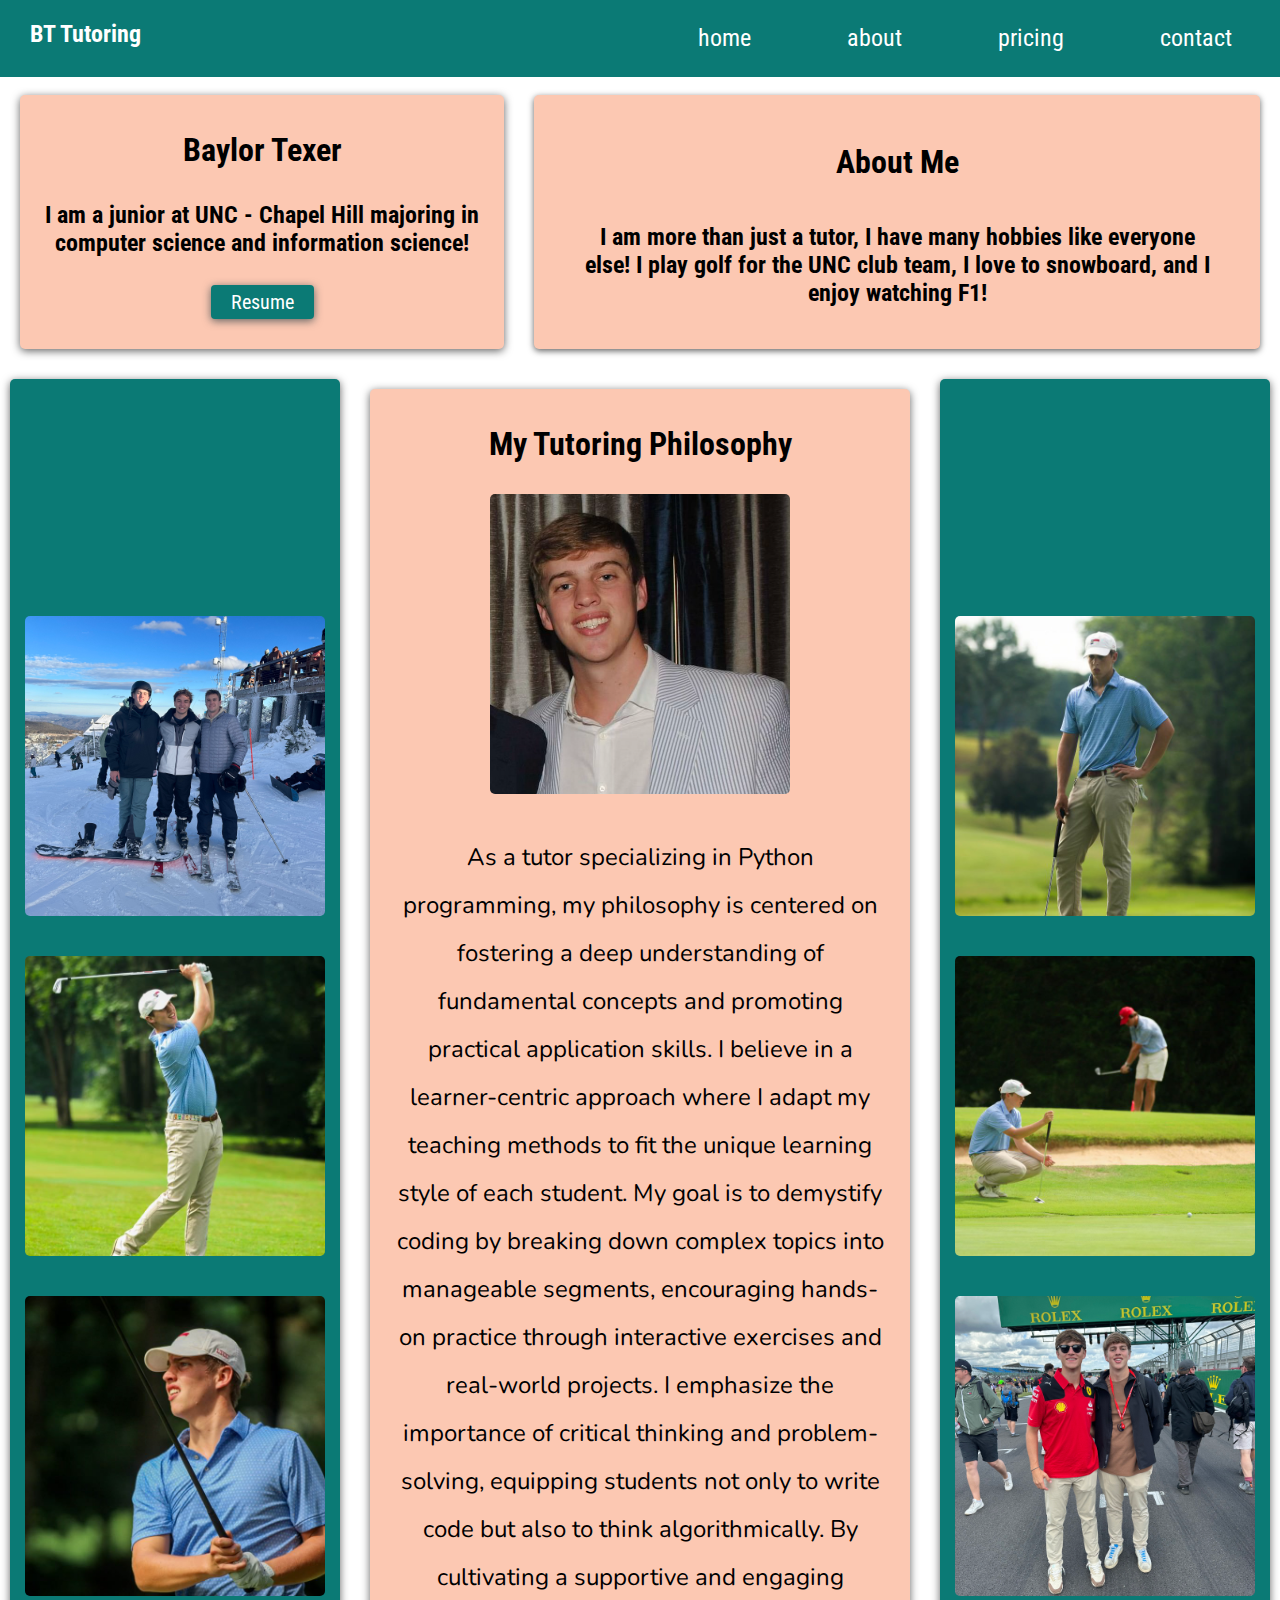
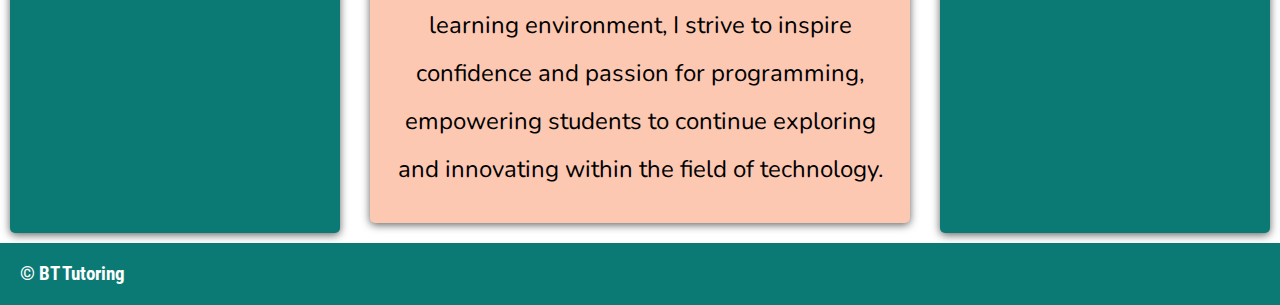
==== about.html @ c2531e62 "first commit" ====
<!DOCTYPE html>
<html lang="en">
  <head>
    <meta charset="utf-8">
    <title>Assignment 4</title>
    <meta name="author" content="Adtile">
    <meta name="viewport" content="width=device-width,initial-scale=1">
    <link rel="stylesheet" href="https://cdnjs.cloudflare.com/ajax/libs/font-awesome/4.7.0/css/font-awesome.min.css">
    <link rel="stylesheet" href="css/styles.css">
    <link rel="stylesheet" href="css/nav-styles.css">
    <script src="js/responsive-nav.js"></script>
  </head>

  <body>
    <header>
      <a href="Services-and-prices.html" class="top" data-scroll>BT Tutoring</a> 
      <nav class="nav-collapse">
        <ul>
          <li class="menu-item"><a href="index.html">home</a></li>
          <li class="menu-item"><a href="about.html">about</a></li>
          <li class="menu-item"><a href="Services-and-prices.html">pricing</a></li>
          <li class="menu-item"><a href="contact.html">contact</a></li>
        </ul>
      </nav>
    </header>
      <main> 
        <div class="info">
          <div class="text">
          <h1>Baylor Texer</h1>
          <h2>I am a junior at UNC - Chapel Hill majoring in computer science and information science!</h2>
            <div class="learn"><a href="Baylor-Texer-Résumé-Final.pdf">Resume</a></div>
          </div>
          </div>
        <div class="forms">
          <div class="forms1">
            <h1>About Me</h1>
            <h2>
              I am more than just a tutor, I have many hobbies like everyone else! I play golf for the UNC club team, I love to snowboard, and I enjoy watching F1!
            </h2>
          </div>
        </div>
      </main>
      <div class="second">
        <div class="secondary">
          <div class="zooming-image img7" role="img" aria-label="baylor snowboarding with two friends"></div>
          <div class="zooming-image img8" role="img" aria-label="baylor playing golf"></div>
          <div class="zooming-image img9" role="img" aria-label="baylor playing golf"></div>
        </div>
        <div class="reviews-section">
          <h1>My Tutoring Philosophy</h1>
          <div class="zooming-image img13" role="img" aria-label="head shot of baylor"></div>
          <p class="review-text">
            As a tutor specializing in Python programming, my philosophy is centered on fostering a deep understanding of fundamental concepts and promoting practical application skills. I believe in a learner-centric approach where I adapt my teaching methods to fit the unique learning style of each student. My goal is to demystify coding by breaking down complex topics into manageable segments, encouraging hands-on practice through interactive exercises and real-world projects. I emphasize the importance of critical thinking and problem-solving, equipping students not only to write code but also to think algorithmically. By cultivating a supportive and engaging learning environment, I strive to inspire confidence and passion for programming, empowering students to continue exploring and innovating within the field of technology.
          </p>
        </div>
        <div class="secondary">
          <div class="zooming-image img10" role="img" aria-label="baylor playing golf"></div>
          <div class="zooming-image img11" role="img" aria-label="baylor playing golf"></div>
          <div class="zooming-image img12" role="img" aria-label="baylor at an F1 race"></div>
        </div>
      </div>
        
        
        <div class="footer">
          <h3>&copy; BT Tutoring</h3>
        </div>
    <script src="js/fastclick.js"></script>
    <script src="js/scroll.js"></script>
    <script src="js/fixed-responsive-nav.js"></script>
  </body>
</html>
---- css/styles.css ----
@import url('https://fonts.googleapis.com/css2?family=Roboto+Condensed:ital,wght@0,100..900;1,100..900&display=swap');
@import url("https://fonts.googleapis.com/css2?family=Nunito:ital,wght@0,200..1000;1,200..1000&display=swap");
* {
  font-family: "Roboto Condensed", sans-serif;
  box-sizing: border-box;
}





html, body, h1, h2 {
  margin: 0;
  padding: 0;
}

h1, h2 {
  margin: 1rem;
}

.learn {
  background-color: #0B7A75;
  padding: 5px 20px;
  margin-bottom: 10px;
  border-radius: 4px;
  color: white;
  transition: all 500ms;
  margin-top: 0.7rem;
  box-shadow: rgba(99,99,99) 0px 2px 8px 0px;
}

form input, form textarea, form button {
  padding: 0.8em;
  margin-top: 0.5em;
  border: 2px solid #ccc;
}

form input:focus, form textarea:focus {
  border-color: #5b1579;
}

h1 {
  font-size: 2rem;
}

h2 {
    font-size: 1.5rem;
}

.learn a {
  color: white;
  text-decoration: none;
  font-size: 20px;
}

.learn:hover, .learn:focus {
  background-color: #9381FF;
}

.text {
  display: flex;
  justify-content: flex-start;
  align-items: center;
  flex-direction: column;
}

.forms {
  flex: 1 1 60%;
  margin: 10px;
}

.secondary {
  display: flex;
  flex-direction: row;
  justify-content: center;
  border-radius: 5px;
  box-shadow: rgba(99,99,99) 0px 2px 8px 0px;
  margin: 20px;
  background-color: #0B7A75;
}
.additional-info h2 {
  display: flex;
  justify-content: center;
  align-items: center;
}

.additional-info p {
  display: flex;
  justify-content: center;
  align-items: center;
}
.map {
  display: flex;
  justify-content: center; 
  align-items: center;    
  width: 100%;            
  height: 450px;         
}



@keyframes zooming-image {
  0% {
    transform: scale(1, 1);
  }
  50% {
    transform: scale(1.2, 1.2);
  }
  100% {
    transform: scale(1, 1);
  }
}

header {
  color: white;
  background-color: #0B7A75;
}

main {
  display: flex;
  flex-direction: column;
  gap: 10px;
  padding-top: 75px;
}

.top {
  color: white;
}

.zooming-image {
  height: 180px;
  border-radius: 5px;
  margin: 15px;
  width: 180px;
}


.zooming-image:hover, .zooming-image:focus {
  animation: zooming-image 3.0s ease-in-out;
}

form {
  display: flex;
  flex-direction: column;
  justify-content: space-around;
}

form label {
  display: block;
  margin-bottom: 5px;
  margin-top: 10px;
  font-size: 25px;
}

button {
  background-image: linear-gradient(to right,#0B7A75 0%,#9381FF 50%, #FCC8B2 100%); 
  display: block;
  text-align: center;
  text-transform: uppercase;
  color: white;
  margin: 10px;
  padding: 1em 2em;
  text-decoration: none;
  transition: all 0.5s;
  border: none;
  border-radius: 4px;
  margin: 0 auto;
  font-weight: 800;
  font-size: 1em;
  background-size: 200% auto;
  box-shadow: rgba(99,99,99) 0px 2px 8px 0px;
}

.forms1 > * {
  padding: 0.5em;
}

.forms1 {
  margin: 0rem auto;
  padding: 1em;
  border-radius: 5px;
  box-shadow: rgba(99,99,99) 0px 2px 6px 0px;
  background-color: #FCC8B2;
}



.forms1 h1 {
  display: flex;
  justify-content: center;
}

.forms h2 {
  display: flex;
  justify-content: center;
  padding: 10px;
  text-align: center;
}


form p {
  font-size: 20px;
  color: black;
}

h3 {
  margin: 0;
}

input:hover,
textarea:hover,
input:focus,
textarea:focus {
  outline: 1px solid #0B7A75;
}

.img1 {
  background-image: url('https://images.pexels.com/photos/4974914/pexels-photo-4974914.jpeg?auto=compress&cs=tinysrgb&w=800');
  background-size: cover;
  background-repeat: no-repeat;
  background-position: center;

}

.img2 {
  background-image: url("https://images.pexels.com/photos/574071/pexels-photo-574071.jpeg?auto=compress&cs=tinysrgb&w=800");
  background-size: cover;
  background-repeat: no-repeat;
  background-position: center;
}

.img3 {
  background-image: url("https://images.pexels.com/photos/879109/pexels-photo-879109.jpeg?auto=compress&cs=tinysrgb&w=800");
  background-size: cover;
  background-repeat: no-repeat;
  background-position: center;
}

.img4 {
  background-image: url('/pexels-goumbik-574070.jpg');
  background-size: cover;
  background-repeat: no-repeat;
  background-position: center;

}

.img5 {
  background-image: url("/pexels-kevin-ku-92347-577585.jpg");
  background-size: cover;
  background-repeat: no-repeat;
  background-position: center;
}

.img6 {
  background-image: url("/pexels-olia-danilevich-4974920.jpg");
  background-size: cover;
  background-repeat: no-repeat;
  background-position: center;
}

.img7 {
  background-image: url(/IMG_0432.jpg);
  background-size: cover;
  background-repeat: no-repeat;
  background-position: center;
}

.img8 {
  background-image: url("/sports-pic.jpg");
  background-size: cover;
  background-repeat: no-repeat;
  background-position: center;
}

.img9 {
  background-image: url("/IMG_5779.jpg");
  background-size: cover;
  background-repeat: no-repeat;
  background-position: center;
}


.img10 {
  background-image: url(/IMG_5670.jpg);
  background-size: cover;
  background-repeat: no-repeat;
  background-position: center;
}

.img11 {
  background-image: url("/IMG_5839.jpg");
  background-size: cover;
  background-repeat: no-repeat;
  background-position: center;
}

.img12 {
  background-image: url("/IMG_3844.jpg");
  background-size: cover;
  background-repeat: no-repeat;
  background-position: center;
}

.img13 {
  background-image: url("/Screenshot-2024-04-23-at-11.35.54-AM.png");
  background-size: cover;
  background-repeat: no-repeat;
  background-position: center;
}
.footer {
  background: #0B7A75;
  display: flex;
  justify-content: space-between;
  align-items: center;
  padding: 20px;
  color: white;

}

.reviews-section {
  background-color: #FCC8B2; 
  border-radius: 5px;
  box-shadow: rgba(99,99,99) 0px 2px 8px 0px;
  padding: 20px;
  text-align: center; 
  display: flex;
  flex-direction: column;
  justify-content: space-around;
  align-items: center;
  margin: 20px;
}

.reviews-section h2 {
  color: #333;
  margin-bottom: 10px;
}


.stars-container {
  display: flex;
  justify-content: center; 
  align-items: center;
  margin-bottom: 10px; 
}

.fa.fa-star.checked {
  color: orange; 
  margin: 0 2px; 
  font-size: 24px;
}

.review-text {
  color: #000000;
  font-size: 1.5rem;
  line-height: 2;
  margin-bottom: 10px; 
}


.contact-form {
  margin: 20px;
  padding: 20px;
  background-color: #FCC8B2;
  border-radius: 5px;
  box-shadow: rgba(99,99,99) 0px 2px 8px 0px;
}


.footer h2 {
  color: white;
}

.info {
  border-radius: 5px;
  box-shadow: rgba(99,99,99) 0px 2px 8px 0px;
  flex: 1 1 40%;
  display: flex;
  justify-content: center;
  align-items: center;
  margin: 10px;
  background-color: white;
  text-align: center;
  background-color: #FCC8B2;
}




input,
textarea,
button {
  width: 100%;
  border: 1px solid black;
  border-radius: 4px;
  padding: 1em;
}

button:hover {
  background-position: right center;
}

.info .text h1, .info .text h2 {
  text-align: center;
}

.pricing-section {
  width: 80%;
  margin: 20px auto;
  text-align: center;
}

.pricing-table {
  display: flex;
  justify-content: space-around;
  margin-top: 20px;
}

.pricing-option {
  background: #fff;
  border: 1px solid #ddd;
  padding: 20px;
  width: 30%;
  box-shadow: 0 0 10px #ccc;
}

.pricing-option h3 {
  color: #333;
}

.pricing-option p {
  font-size: 24px;
  color: #333;
}

.pricing-option ul {
  list-style: none;
  padding: 0;
}

.pricing-option ul li {
  text-align: left;
  padding: 8px;
}

p {
  font-family: "Nunito", sans-serif;
}

@media screen and (min-width: 768px) {
  main {
      display: flex;
      flex-direction: row;
      margin: 10px;
  }
  .secondary {
      display: flex;
      flex-direction: column; 
      flex-wrap: wrap;
      justify-content: center; 
      gap: 10px; 
      margin:10px ;
  }

  .zooming-image {
      height: 300px;
      width: 300px; 
  }

  .reviews-section {
      flex: 1; 
  }

  .second {
      display: flex;
      align-items: stretch;
      justify-content: center;
  }
}
---- css/nav-styles.css ----
html,
body {
  margin: 0;
  padding: 0;
  border: 0;
}

a:active,
a:hover {
  background-color: #9381FF;
  border-radius: 30px;
  color: white;
  transition: all 500ms;
}

li:active,
li:hover {
  background-color: #9381FF;
  border-radius: 30px;
  color: white;
  transition: all 500ms;
  box-shadow: rgba(99,99,99) 0px 2px 8px 0px;
}


@font-face {
  font-family: "responsivenav";
  src: url("../icons/responsivenav.eot");
  src: url("../icons/responsivenav.eot?#iefix") format("embedded-opentype"),
    url("../icons/responsivenav.ttf") format("truetype"),
    url("../icons/responsivenav.woff") format("woff"),
    url("../icons/responsivenav.svg#responsivenav") format("svg");
  font-weight: normal;
  font-style: normal;
}

.nav-toggle {
  width: 60px;
  float: right;
  text-decoration: none;
  text-indent: -300px;
  position: relative;
  overflow: hidden;
  height: 55px;
}

.nav-toggle:before {
  color: white;
  font: normal 28px/55px "responsivenav";
  width: 100%;
  left: 0px;
  text-align: center;
  position: absolute;
  content: "\2261"; 
  text-indent: 0;
  top: 0;
  text-transform: none;
  
}

.nav-toggle.active:before {
  font-size: 24px;
  content: "\78"; 
}

.nav-collapse ul {
  margin: 0;
  padding: 0;
  display: flex;
  flex-direction: column;
  align-items: flex-end;
  list-style: none;
}

.nav-collapse li {
  display: block;
}

.js .nav-collapse {
  clip: rect(0 0 0 0);
  max-height: 0;
  position: absolute;
  display: block;
  overflow: hidden;
  zoom: 1;
}

.nav-collapse.opened {
  max-height: 9999px;
}

header {
  display: flex;
  justify-content: space-between;
}

header {
  position: fixed;
  z-index: 3;
  width: 100%;
  left: 0;
  top: 0;
  font-size: 1.5rem;
}

.top{
  text-decoration: none;
  font-weight: bold;
  margin-left: 10px;
  padding: 20px;
  color: white;
}

.fixed {
  position: fixed;
  width: 100%;
  left: 0;
  top: 0;
}

.nav-collapse,
.nav-collapse * {
  box-sizing: border-box;
}

.nav-collapse,
.nav-collapse ul {
  list-style: none;
  display: flex;
  justify-content: end;
}

.nav-collapse a {
  text-decoration: none;
  padding: 0.7em 1em;
  color: white;
  width: 100%;
  display: block;
}

.nav-collapse ul ul a {
  padding-left: 2em;
}

@media screen and (min-width: 768px) {
  .nav-collapse ul {
  flex-direction: row;
  align-items: flex-end;
}
  
  .nav-collapse li {
    width: auto;
  }

  .nav-collapse a {
  text-align: center;
  border-top: 0;
  padding: 1.02em 2em;
  margin: 0;
  }

  .nav-collapse ul ul a {
    display: none;
  }

  .nav-collapse.closed {
    max-height: none;
  }
  .nav-toggle {
    display: none;
  }
}
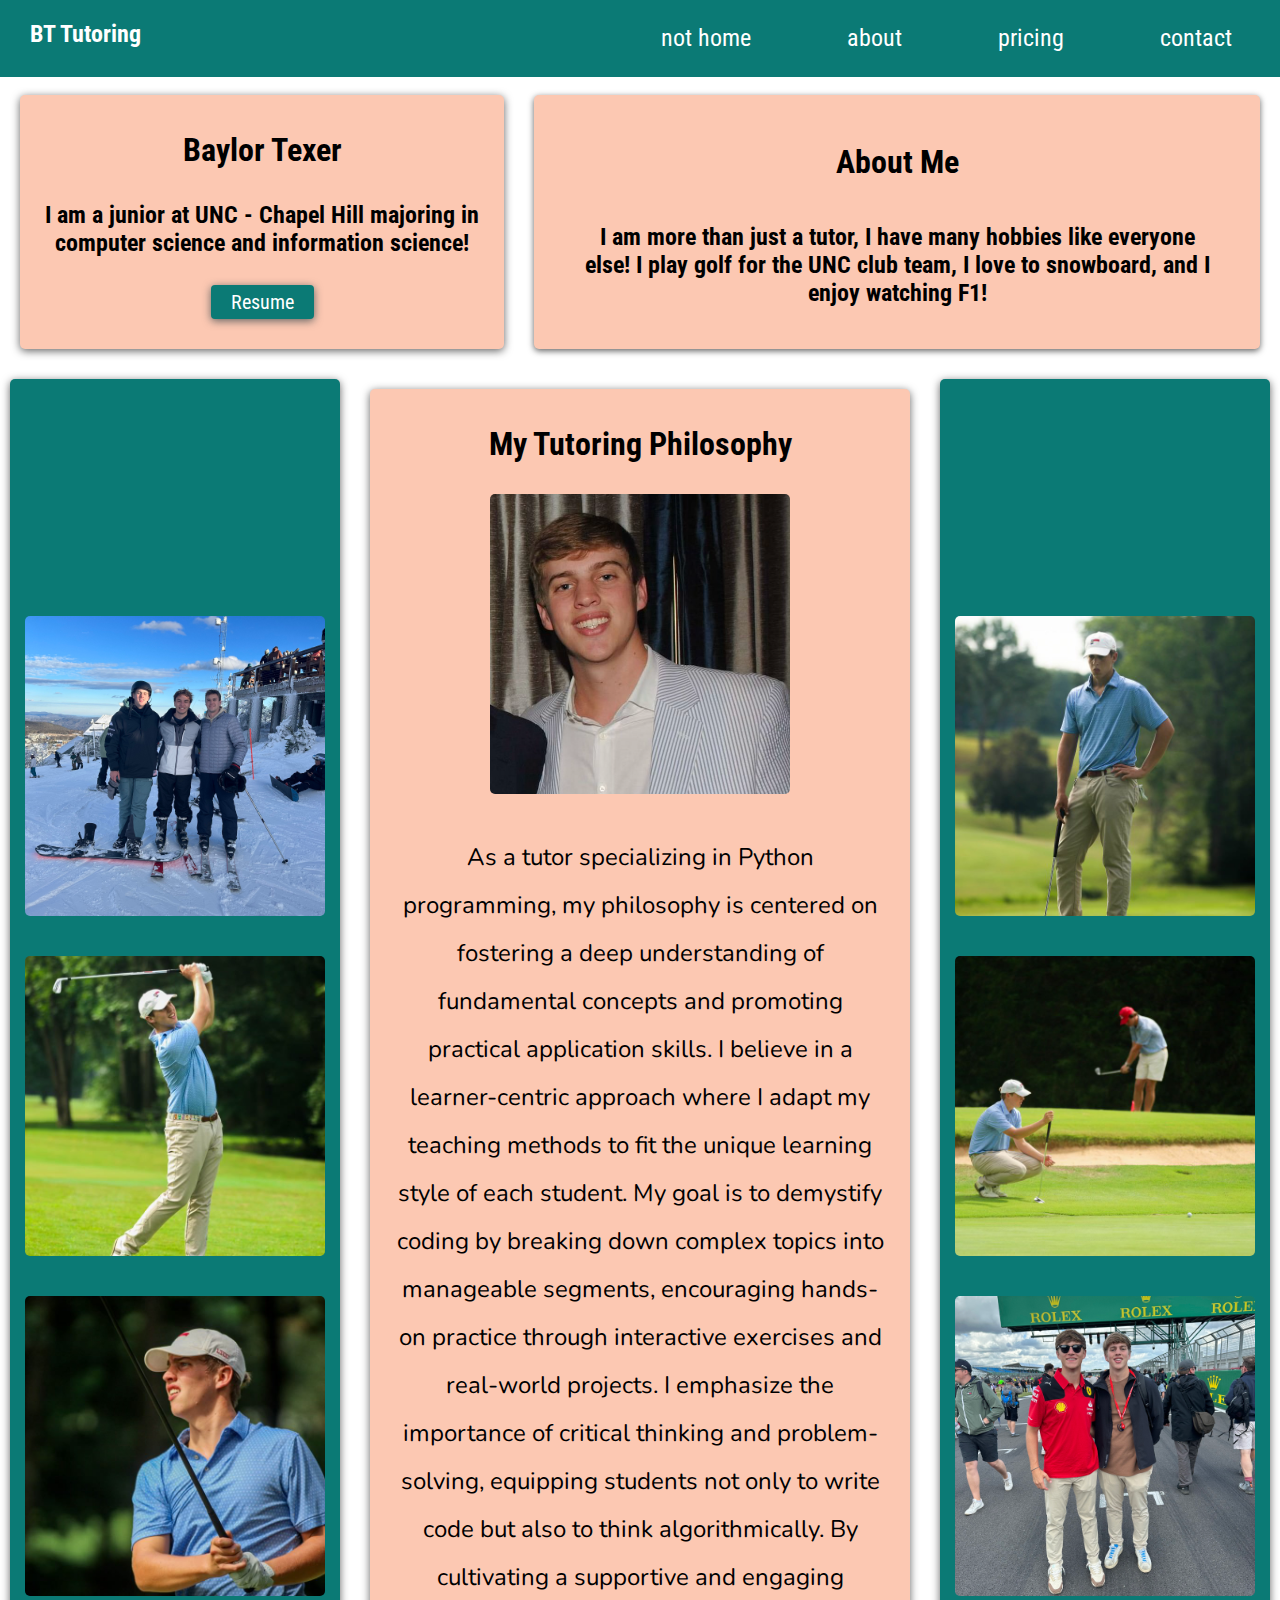
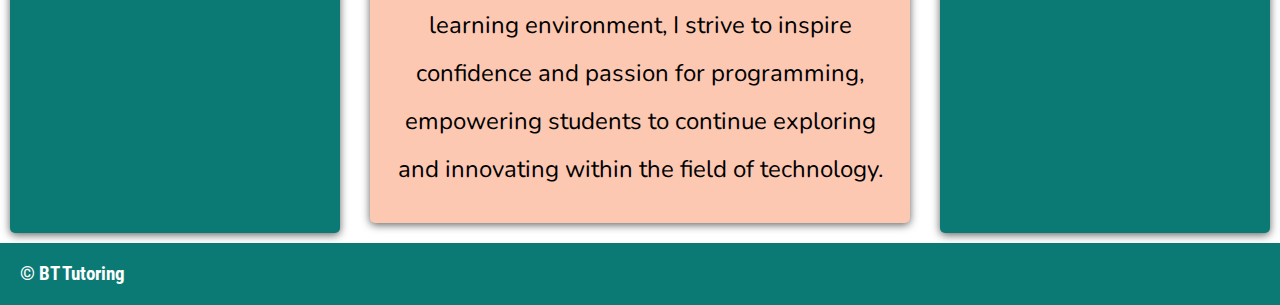
==== commit 6b165f88: "Update about.html" ====
--- a/about.html
+++ b/about.html
@@ -16,7 +16,7 @@
       <a href="Services-and-prices.html" class="top" data-scroll>BT Tutoring</a> 
       <nav class="nav-collapse">
         <ul>
-          <li class="menu-item"><a href="index.html">home</a></li>
+          <li class="menu-item"><a href="index.html">not home</a></li>
           <li class="menu-item"><a href="about.html">about</a></li>
           <li class="menu-item"><a href="Services-and-prices.html">pricing</a></li>
           <li class="menu-item"><a href="contact.html">contact</a></li>
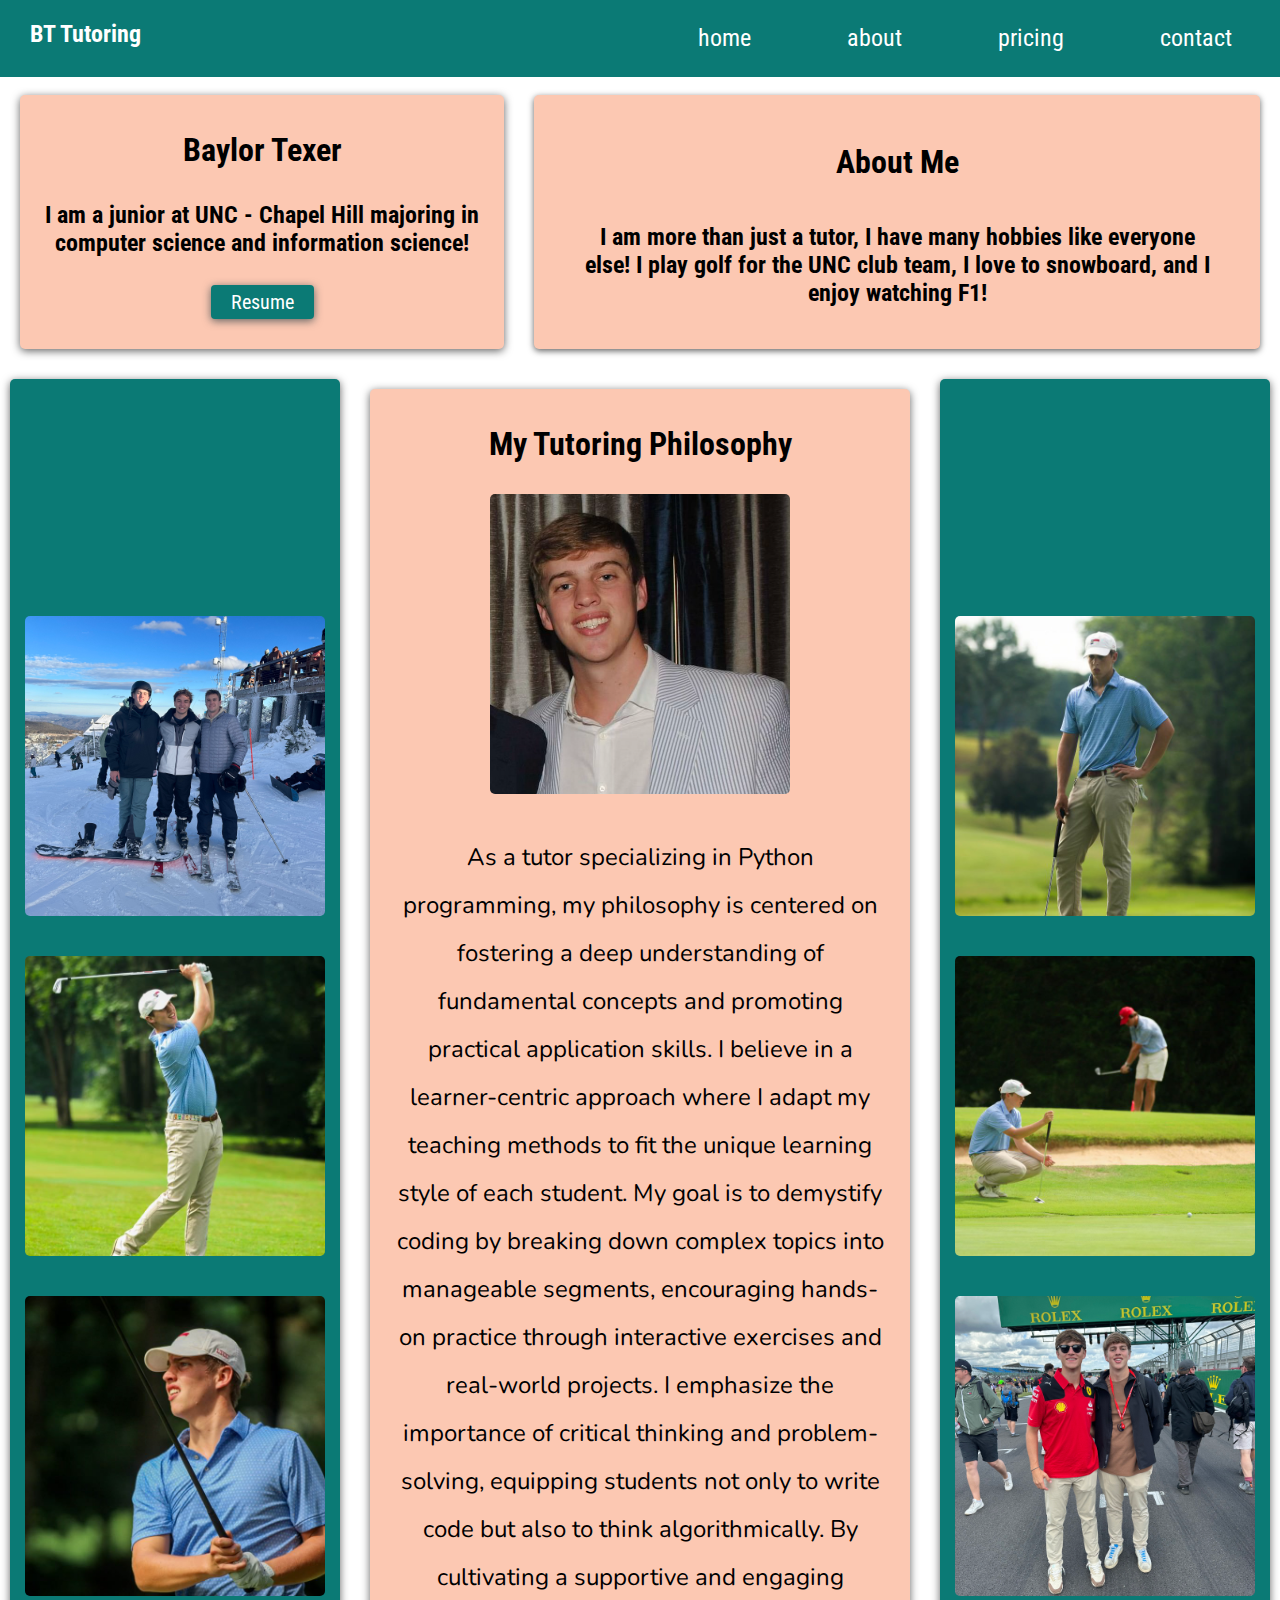
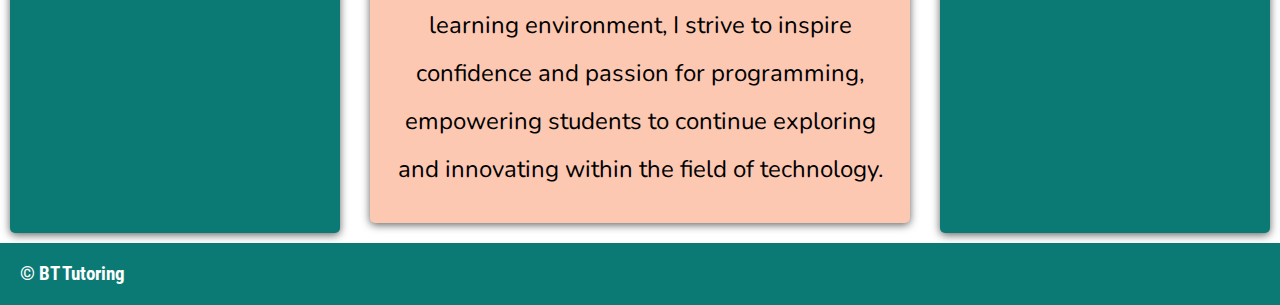
==== commit f0b3d40d: "Update about.html" ====
--- a/about.html
+++ b/about.html
@@ -16,7 +16,7 @@
       <a href="Services-and-prices.html" class="top" data-scroll>BT Tutoring</a> 
       <nav class="nav-collapse">
         <ul>
-          <li class="menu-item"><a href="index.html">not home</a></li>
+          <li class="menu-item"><a href="index.html">home</a></li>
           <li class="menu-item"><a href="about.html">about</a></li>
           <li class="menu-item"><a href="Services-and-prices.html">pricing</a></li>
           <li class="menu-item"><a href="contact.html">contact</a></li>
